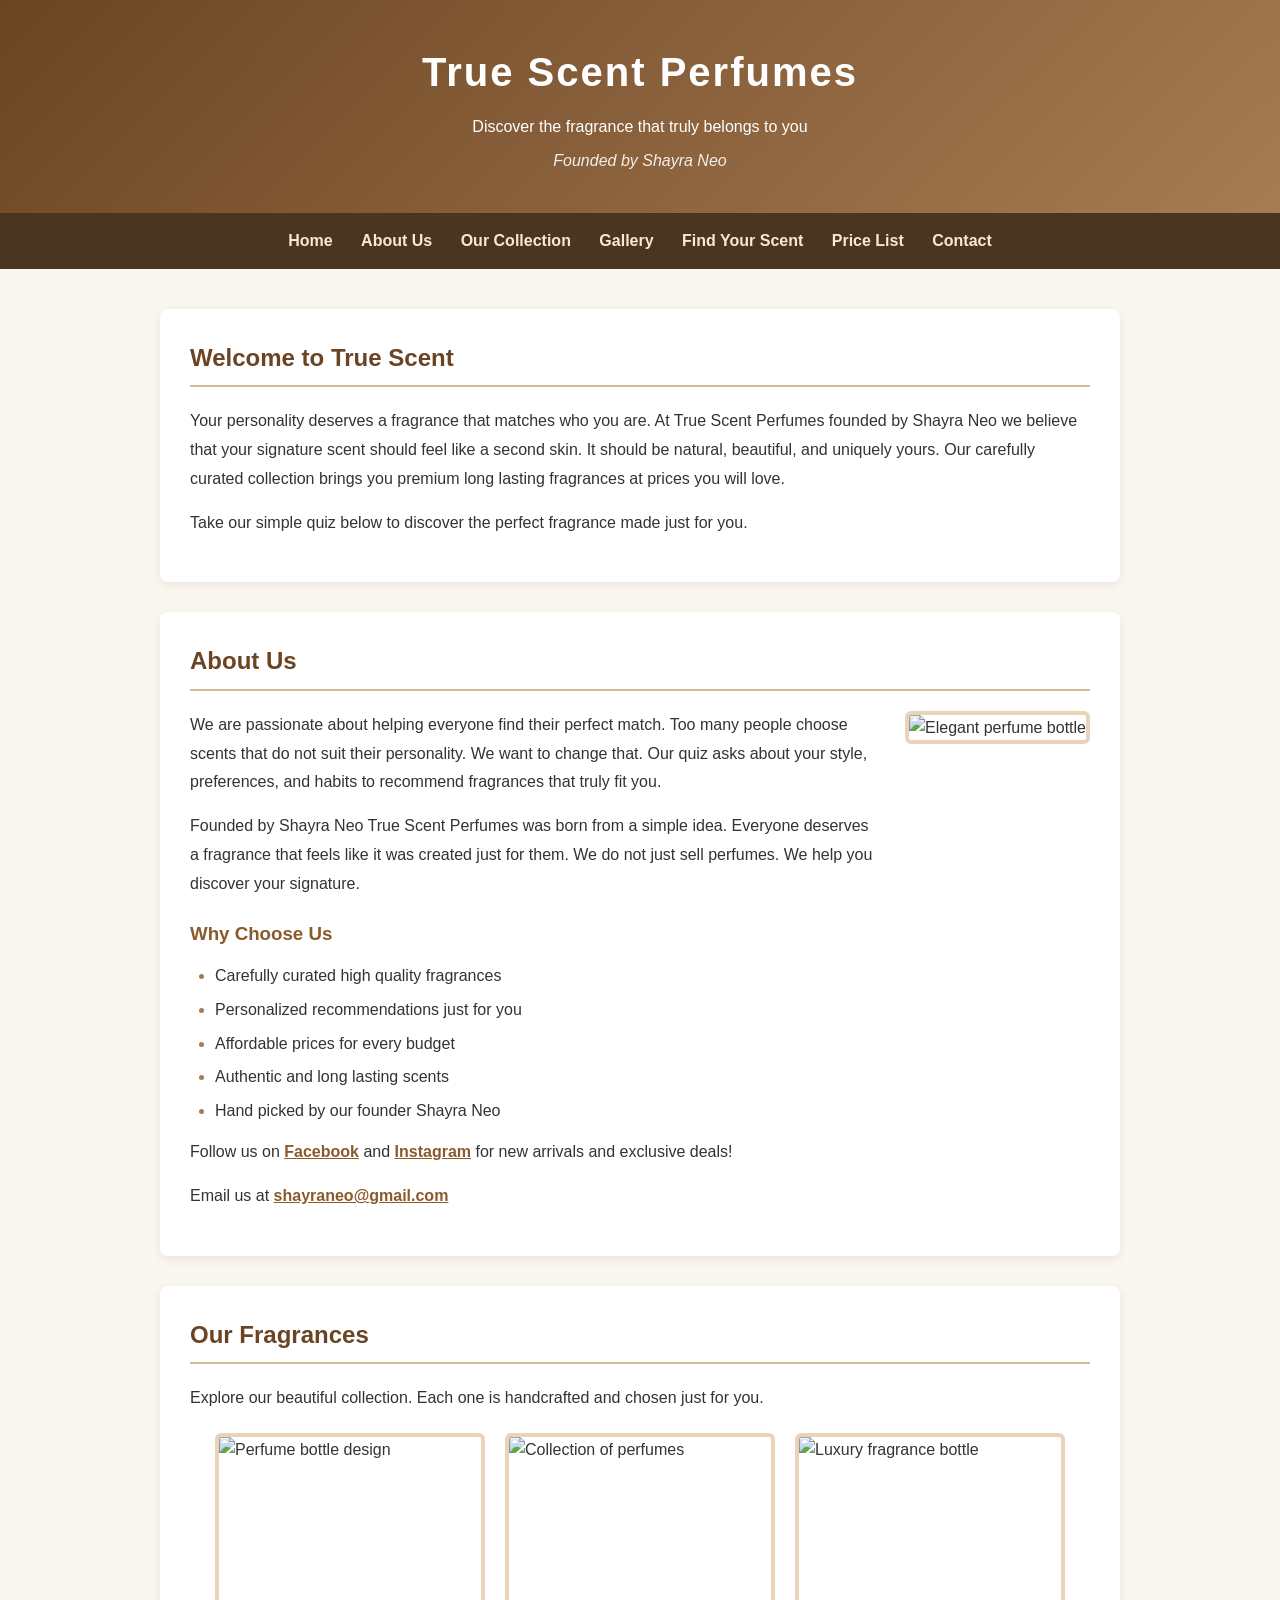
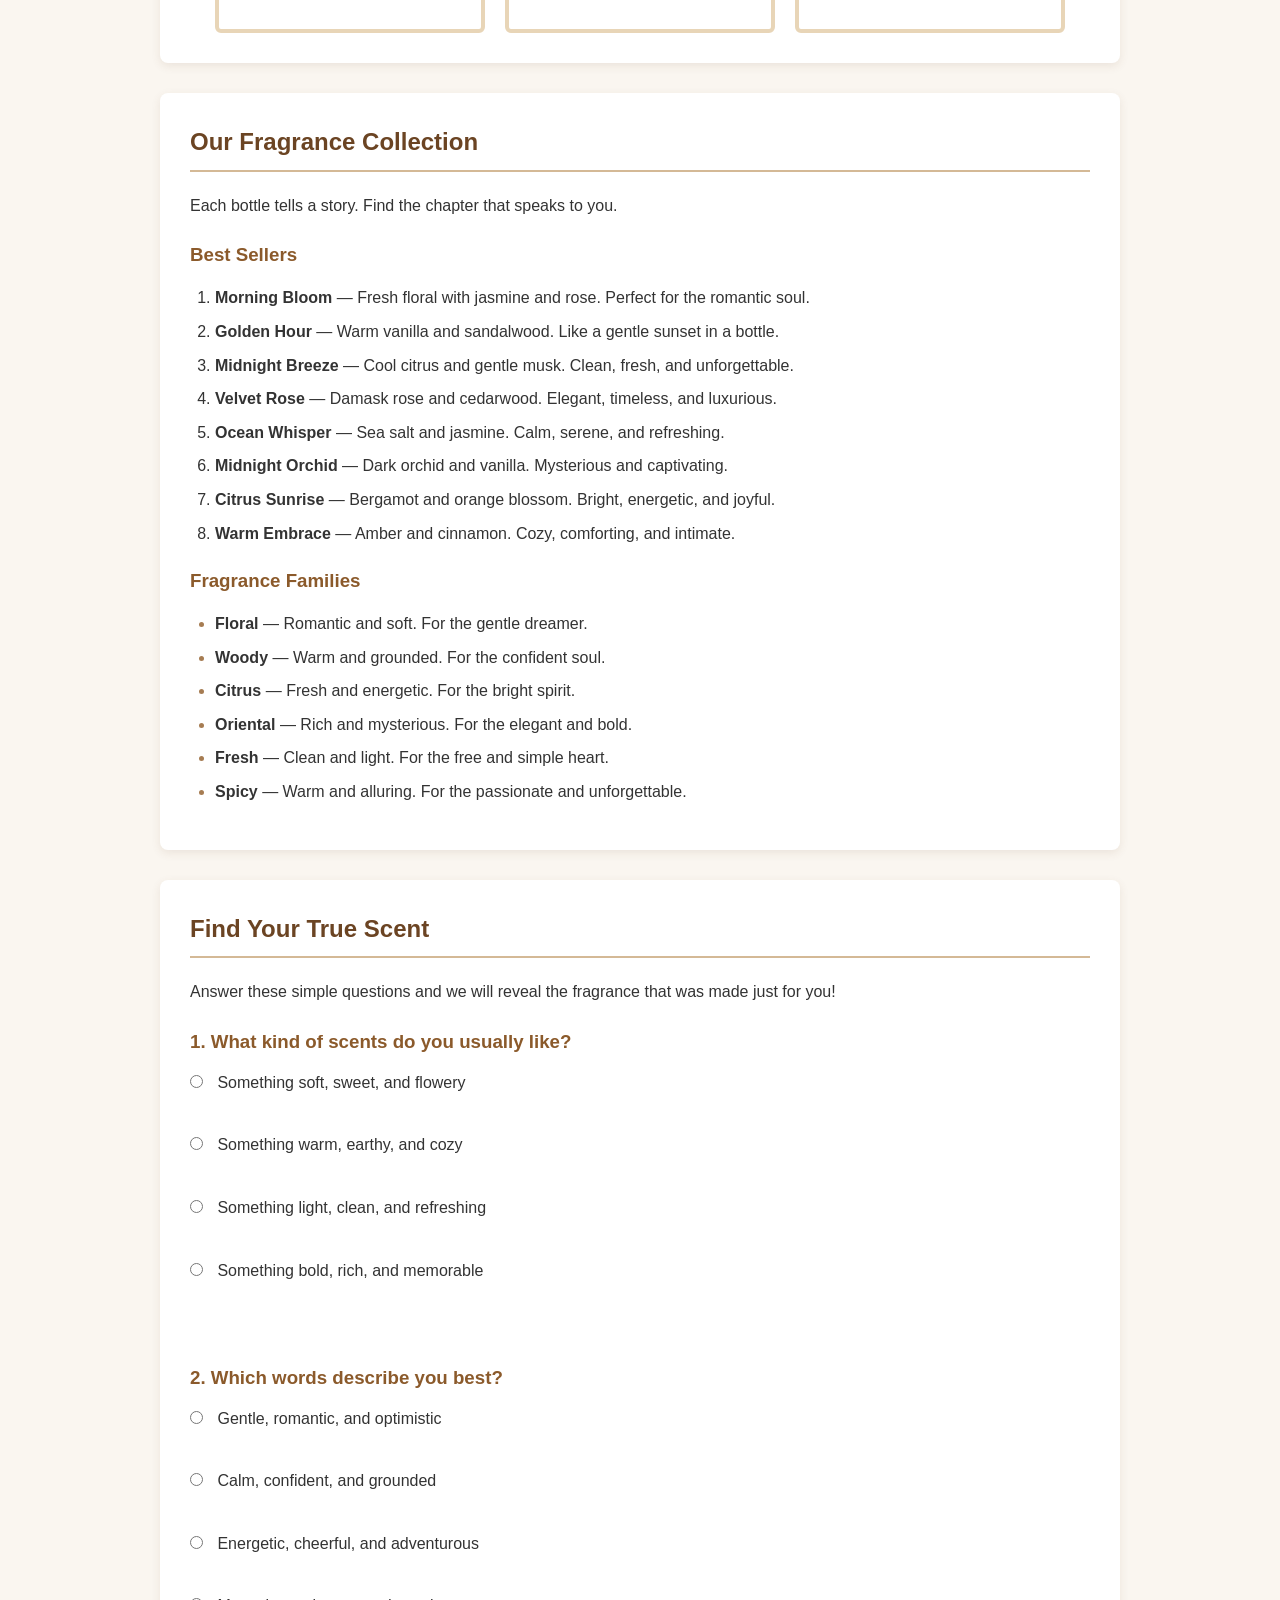
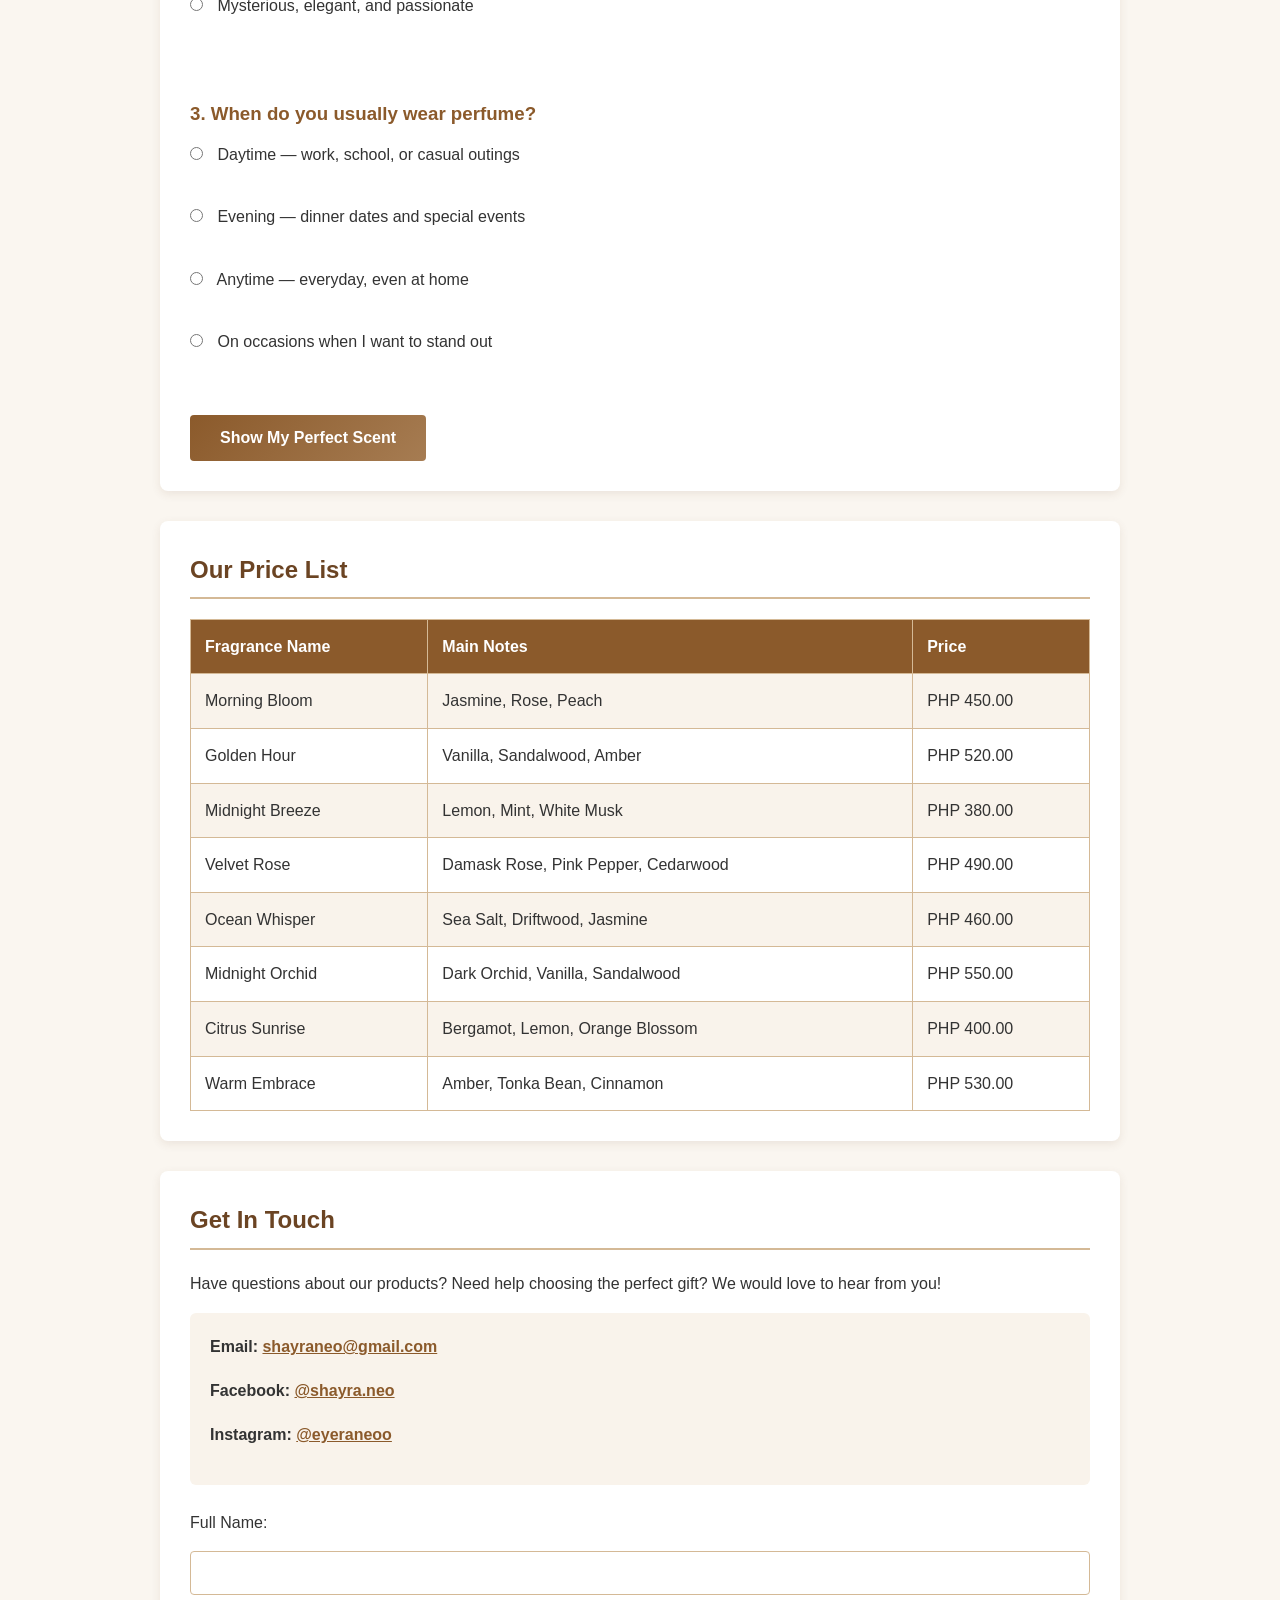
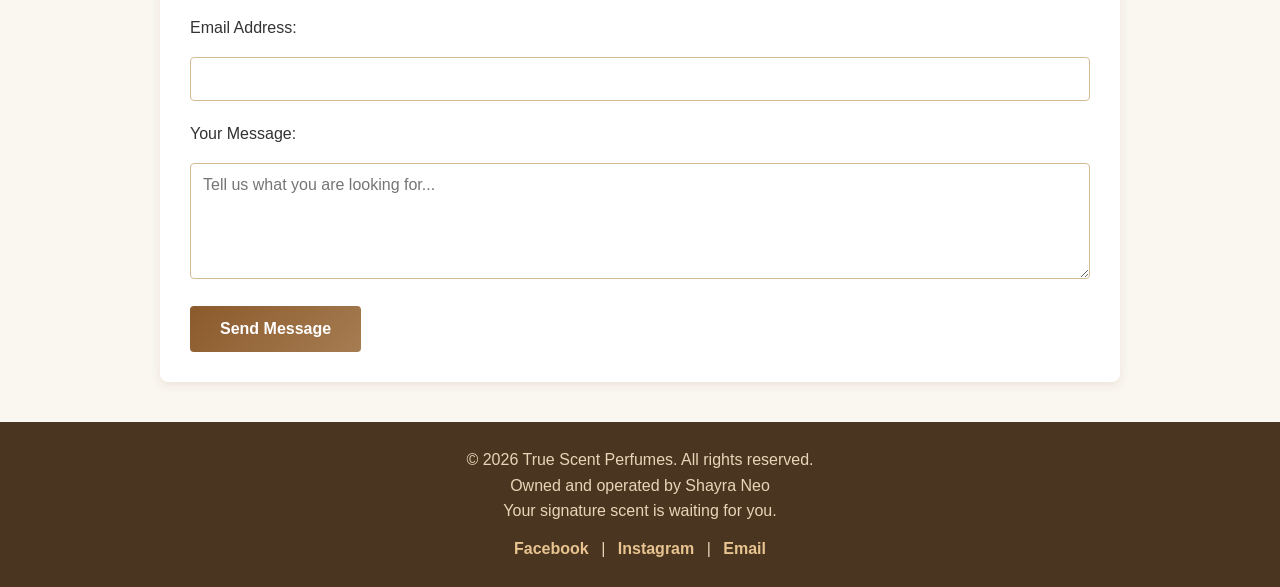
==== index.html @ 70a9e7a8 "Add files via upload" ====
<!DOCTYPE html>
<html lang="en">
<head>
    <meta charset="UTF-8">
    <meta name="viewport" content="width=device-width, initial-scale=1.0">
    <title>True Scent Perfumes</title>
    <link rel="stylesheet" href="style.css">
</head>
<body>

    <!-- Header Section -->
    <header>
        <h1>True Scent Perfumes</h1>
        <p>Discover the fragrance that truly belongs to you</p>
        <p class="owner-line">Founded by Shayra Neo</p>
    </header>

    <!-- Navigation Bar -->
    <nav>
        <a href="#home">Home</a>
        <a href="#about">About Us</a>
        <a href="#collection">Our Collection</a>
        <a href="#gallery">Gallery</a>
        <a href="#quiz">Find Your Scent</a>
        <a href="#prices">Price List</a>
        <a href="#contact">Contact</a>
    </nav>

    <!-- Main Content -->
    <main>

        <!-- Home Section -->
        <section id="home">
            <h2>Welcome to True Scent</h2>
            <p>Your personality deserves a fragrance that matches who you are. At True Scent Perfumes founded by Shayra Neo we believe that your signature scent should feel like a second skin. It should be natural, beautiful, and uniquely yours. Our carefully curated collection brings you premium long lasting fragrances at prices you will love.</p>
            <p>Take our simple quiz below to discover the perfect fragrance made just for you.</p>
        </section>

        <!-- About Section -->
        <section id="about">
            <h2>About Us</h2>
            <div class="about-container">
                <div class="about-text">
                    <p>We are passionate about helping everyone find their perfect match. Too many people choose scents that do not suit their personality. We want to change that. Our quiz asks about your style, preferences, and habits to recommend fragrances that truly fit you.</p>
                    <p>Founded by Shayra Neo True Scent Perfumes was born from a simple idea. Everyone deserves a fragrance that feels like it was created just for them. We do not just sell perfumes. We help you discover your signature.</p>
                    <h3>Why Choose Us</h3>
                    <ul>
                        <li>Carefully curated high quality fragrances</li>
                        <li>Personalized recommendations just for you</li>
                        <li>Affordable prices for every budget</li>
                        <li>Authentic and long lasting scents</li>
                        <li>Hand picked by our founder Shayra Neo</li>
                    </ul>
                    <p>Follow us on <a href="https://www.facebook.com/shayra.neo" target="_blank">Facebook</a> and <a href="https://www.instagram.com/eyeraneoo?exln=NjB5NWd2dG83ZXMw" target="_blank">Instagram</a> for new arrivals and exclusive deals!</p>
                    <p>Email us at <a href="mailto:shayraneo@gmail.com">shayraneo@gmail.com</a></p>
                </div>
                <div class="about-pic">
                    <img src="images/perfumes-collection.jpg.jpg" alt="Elegant perfume bottle">
                </div>
            </div>
        </section>

        <!-- Gallery Section -->
        <section id="gallery">
            <h2>Our Fragrances</h2>
            <p>Explore our beautiful collection. Each one is handcrafted and chosen just for you.</p>
            <div class="three-images">
                <img src="images/bottle.jpg.jpg" alt="Perfume bottle design">
                <img src="images/perfume-bottle.jpg.jpg" alt="Collection of perfumes">
                <img src="images/perfumes.jpg.jpg" alt="Luxury fragrance bottle">
            </div>
        </section>

        <!-- Our Collection Section -->
        <section id="collection">
            <h2>Our Fragrance Collection</h2>
            <p>Each bottle tells a story. Find the chapter that speaks to you.</p>
            
            <h3>Best Sellers</h3>
            <ol>
                <li><strong>Morning Bloom</strong> — Fresh floral with jasmine and rose. Perfect for the romantic soul.</li>
                <li><strong>Golden Hour</strong> — Warm vanilla and sandalwood. Like a gentle sunset in a bottle.</li>
                <li><strong>Midnight Breeze</strong> — Cool citrus and gentle musk. Clean, fresh, and unforgettable.</li>
                <li><strong>Velvet Rose</strong> — Damask rose and cedarwood. Elegant, timeless, and luxurious.</li>
                <li><strong>Ocean Whisper</strong> — Sea salt and jasmine. Calm, serene, and refreshing.</li>
                <li><strong>Midnight Orchid</strong> — Dark orchid and vanilla. Mysterious and captivating.</li>
                <li><strong>Citrus Sunrise</strong> — Bergamot and orange blossom. Bright, energetic, and joyful.</li>
                <li><strong>Warm Embrace</strong> — Amber and cinnamon. Cozy, comforting, and intimate.</li>
            </ol>

            <h3>Fragrance Families</h3>
            <ul>
                <li><strong>Floral</strong> — Romantic and soft. For the gentle dreamer.</li>
                <li><strong>Woody</strong> — Warm and grounded. For the confident soul.</li>
                <li><strong>Citrus</strong> — Fresh and energetic. For the bright spirit.</li>
                <li><strong>Oriental</strong> — Rich and mysterious. For the elegant and bold.</li>
                <li><strong>Fresh</strong> — Clean and light. For the free and simple heart.</li>
                <li><strong>Spicy</strong> — Warm and alluring. For the passionate and unforgettable.</li>
            </ul>
        </section>

        <!-- Find Your Scent Quiz Section -->
        <section id="quiz">
            <h2>Find Your True Scent</h2>
            <p>Answer these simple questions and we will reveal the fragrance that was made just for you!</p>
            
            <form id="scentQuizForm">
                <h3>1. What kind of scents do you usually like?</h3>
                <label>
                    <input type="radio" name="q1" value="floral" required>
                    Something soft, sweet, and flowery
                </label><br>
                <label>
                    <input type="radio" name="q1" value="woody">
                    Something warm, earthy, and cozy
                </label><br>
                <label>
                    <input type="radio" name="q1" value="fresh">
                    Something light, clean, and refreshing
                </label><br>
                <label>
                    <input type="radio" name="q1" value="spicy">
                    Something bold, rich, and memorable
                </label><br><br>

                <h3>2. Which words describe you best?</h3>
                <label>
                    <input type="radio" name="q2" value="floral" required>
                    Gentle, romantic, and optimistic
                </label><br>
                <label>
                    <input type="radio" name="q2" value="woody">
                    Calm, confident, and grounded
                </label><br>
                <label>
                    <input type="radio" name="q2" value="fresh">
                    Energetic, cheerful, and adventurous
                </label><br>
                <label>
                    <input type="radio" name="q2" value="spicy">
                    Mysterious, elegant, and passionate
                </label><br><br>

                <h3>3. When do you usually wear perfume?</h3>
                <label>
                    <input type="radio" name="q3" value="floral" required>
                    Daytime — work, school, or casual outings
                </label><br>
                <label>
                    <input type="radio" name="q3" value="woody">
                    Evening — dinner dates and special events
                </label><br>
                <label>
                    <input type="radio" name="q3" value="fresh">
                    Anytime — everyday, even at home
                </label><br>
                <label>
                    <input type="radio" name="q3" value="spicy">
                    On occasions when I want to stand out
                </label><br><br>

                <button type="submit">Show My Perfect Scent</button>
            </form>

             <div id="quizResultBox" style="display: none; margin-top: 25px; padding: 20px; background-color: #f9f3eb; border-radius: 6px; border-left: 4px solid #8b5a2b;">
                <h3>Your Perfect Fragrance Is</h3>
                <h4 id="fragranceName"></h4>
                <p id="fragranceDesc"></p>
                <button type="button" onclick="resetQuizForm()" style="background-color: #6b4423; margin-top: 10px;">Try Again</button>
            </div>
        </section>

        <!-- Price List Table -->
        <section id="prices">
            <h2>Our Price List</h2>
            <table>
                <tr>
                    <th>Fragrance Name</th>
                    <th>Main Notes</th>
                    <th>Price</th>
                </tr>
                <tr>
                    <td>Morning Bloom</td>
                    <td>Jasmine, Rose, Peach</td>
                    <td>PHP 450.00</td>
                </tr>
                <tr>
                    <td>Golden Hour</td>
                    <td>Vanilla, Sandalwood, Amber</td>
                    <td>PHP 520.00</td>
                </tr>
                <tr>
                    <td>Midnight Breeze</td>
                    <td>Lemon, Mint, White Musk</td>
                    <td>PHP 380.00</td>
                </tr>
                <tr>
                    <td>Velvet Rose</td>
                    <td>Damask Rose, Pink Pepper, Cedarwood</td>
                    <td>PHP 490.00</td>
                </tr>
                <tr>
                    <td>Ocean Whisper</td>
                    <td>Sea Salt, Driftwood, Jasmine</td>
                    <td>PHP 460.00</td>
                </tr>
                <tr>
                    <td>Midnight Orchid</td>
                    <td>Dark Orchid, Vanilla, Sandalwood</td>
                    <td>PHP 550.00</td>
                </tr>
                <tr>
                    <td>Citrus Sunrise</td>
                    <td>Bergamot, Lemon, Orange Blossom</td>
                    <td>PHP 400.00</td>
                </tr>
                <tr>
                    <td>Warm Embrace</td>
                    <td>Amber, Tonka Bean, Cinnamon</td>
                    <td>PHP 530.00</td>
                </tr>
            </table>
        </section>

        <!-- Contact Section -->
        <section id="contact">
            <h2>Get In Touch</h2>
            <p>Have questions about our products? Need help choosing the perfect gift? We would love to hear from you!</p>
            
            <div class="contact-details">
                <p><strong>Email:</strong> <a href="mailto:shayraneo@gmail.com">shayraneo@gmail.com</a></p>
                <p><strong>Facebook:</strong> <a href="https://www.facebook.com/shayra.neo" target="_blank">@shayra.neo</a></p>
                <p><strong>Instagram:</strong> <a href="https://www.instagram.com/eyeraneoo?exln=NjB5NWd2dG83ZXMw" target="_blank">@eyeraneoo</a></p>
            </div>
            
            <form action="#" method="post">
                <label for="fullname">Full Name:</label>
                <input type="text" id="fullname" name="fullname" required>

                <label for="email">Email Address:</label>
                <input type="email" id="email" name="email" required>

                <label for="message">Your Message:</label>
                <textarea id="message" name="message" rows="5" placeholder="Tell us what you are looking for..." required></textarea>

                <button type="submit">Send Message</button>
            </form>
        </section>

    </main>

    <!-- Footer -->
    <footer>
        <p>&copy; 2026 True Scent Perfumes. All rights reserved.</p>
        <p>Owned and operated by Shayra Neo</p>
        <p>Your signature scent is waiting for you.</p>
        <div class="footer-links">
            <a href="https://www.facebook.com/shayra.neo" target="_blank">Facebook</a> |
            <a href="https://www.instagram.com/eyeraneoo?exln=NjB5NWd2dG83ZXMw" target="_blank">Instagram</a> |
            <a href="mailto:shayraneo@gmail.com">Email</a>
        </div>
    </footer>

   <script>
        // === QUIZ FUNCTION ===
        function calculateResult() {
            // Kunin ang mga sagot
            var q1 = document.querySelector('input[name="q1"]:checked');
            var q2 = document.querySelector('input[name="q2"]:checked');
            var q3 = document.querySelector('input[name="q3"]:checked');

            // Kung may kulang na sagot
            if (!q1 || !q2 || !q3) {
                alert("Please answer all questions first!");
                return false;
            }

            // Bilangin kung alin ang pinakamarami
            var counts = { floral:0, woody:0, fresh:0, spicy:0 };
            counts[q1.value]++;
            counts[q2.value]++;
            counts[q3.value]++;

            // Alin ang may pinakamarami
            var winner = "floral";
            var highest = 0;
            if (counts.woody > highest) { highest = counts.woody; winner = "woody"; }
            if (counts.fresh > highest) { highest = counts.fresh; winner = "fresh"; }
            if (counts.spicy > highest) { highest = counts.spicy; winner = "spicy"; }

            // Ipakita ang resulta
            var names = {
                floral: "Morning Bloom",
                woody: "Golden Hour",
                fresh: "Ocean Whisper",
                spicy: "Midnight Orchid"
            };
            var descs = {
                floral: "You are gentle, romantic, and full of warmth. Morning Bloom with jasmine and rose is your perfect match.",
                woody: "You are calm, confident, and comforting. Golden Hour with warm vanilla and sandalwood is perfect for you.",
                fresh: "You are energetic and adventurous. Ocean Whisper with sea salt and jasmine keeps you feeling fresh.",
                spicy: "You are mysterious and elegant. Midnight Orchid with dark orchid and vanilla matches your captivating personality."
            };

            document.getElementById("scentQuizForm").style.display = "none";
            document.getElementById("quizResultBox").style.display = "block";
            document.getElementById("fragranceName").textContent = names[winner];
            document.getElementById("fragranceDesc").textContent = descs[winner];
            
            return false;
        }

        // === RESET QUIZ ===
        function resetQuizForm() {
            document.getElementById("scentQuizForm").reset();
            document.getElementById("scentQuizForm").style.display = "block";
            document.getElementById("quizResultBox").style.display = "none";
        }

        // === CONTACT FORM ===
        function showThankYou() {
            alert("Thank you for your message! We will get back to you soon.");
            document.getElementById("contactForm").reset();
            return false;
        }
    </script>
---- style.css ----
/* Reset default browser styling */
* {
    margin: 0;
    padding: 0;
    box-sizing: border-box;
}

/* Body styling */
body {
    font-family: 'Arial', sans-serif;
    line-height: 1.6;
    color: #333;
    background-color: #faf6f0;
}

/* Header styling */
header {
    background: linear-gradient(135deg, #6b4423, #a67c52);
    color: white;
    padding: 40px;
    text-align: center;
}

header h1 {
    font-size: 2.5em;
    margin-bottom: 10px;
    letter-spacing: 2px;
}

.owner-line {
    font-style: italic;
    opacity: 0.9;
    margin-top: 8px;
}

/* Navigation bar */
nav {
    background-color: #4a3520;
    padding: 15px;
    text-align: center;
    position: sticky;
    top: 0;
    z-index: 100;
}

nav a {
    color: #f8e9d2;
    text-decoration: none;
    margin: 0 12px;
    font-weight: bold;
    transition: color 0.3s ease;
}

nav a:hover {
    color: #e8c490;
    text-decoration: underline;
}

/* Main content */
main {
    max-width: 1000px;
    margin: 40px auto;
    padding: 0 20px;
}

/* Sections */
section {
    background-color: white;
    padding: 30px;
    margin-bottom: 30px;
    border-radius: 8px;
    box-shadow: 0 3px 10px rgba(107, 68, 35, 0.1);
}

section h2 {
    color: #6b4423;
    margin-bottom: 20px;
    border-bottom: 2px solid #d4b996;
    padding-bottom: 8px;
}

section h3 {
    color: #8b5a2b;
    margin: 20px 0 10px;
}

section p {
    margin-bottom: 15px;
    line-height: 1.8;
}

/* About section layout */
.about-container {
    display: flex;
    gap: 30px;
    align-items: flex-start;
    flex-wrap: wrap;
}

.about-text {
    flex: 1;
    min-width: 300px;
}

.about-pic img {
    max-width: 300px;
    width: 100%;
    height: auto;
    border-radius: 6px;
    border: 4px solid #e8d5b7;
}

/* Three images gallery */
.three-images {
    display: flex;
    gap: 20px;
    justify-content: center;
    flex-wrap: wrap;
    margin-top: 20px;
}

.three-images img {
    width: 30%;
    min-width: 200px;
    height: 200px;
    object-fit: cover;
    border-radius: 6px;
    border: 4px solid #e8d5b7;
}

/* Links */
a {
    color: #8b5a2b;
    font-weight: bold;
}

a:hover {
    color: #6b4423;
}

/* Lists */
ul, ol {
    margin: 15px 25px;
}

li {
    margin: 8px 0;
}

ul li::marker {
    color: #a67c52;
}

/* Table styling */
table {
    width: 100%;
    border-collapse: collapse;
    margin-top: 20px;
}

table, th, td {
    border: 1px solid #d4b996;
}

th, td {
    padding: 14px;
    text-align: left;
}

th {
    background-color: #8b5a2b;
    color: white;
}

tr:nth-child(even) {
    background-color: #f9f3eb;
}

tr:hover {
    background-color: #f4e9d8;
}

/* Form styling */
form {
    margin-top: 20px;
}

label {
    display: block;
    margin-bottom: 8px;
    cursor: pointer;
}

input[type="text"],
input[type="email"],
textarea {
    width: 100%;
    padding: 12px;
    margin: 8px 0 20px;
    border: 1px solid #d4b996;
    border-radius: 4px;
    font-family: inherit;
    font-size: 1em;
}

input[type="radio"] {
    margin: 8px 10px 8px 0;
}

button {
    background: linear-gradient(135deg, #8b5a2b, #a67c52);
    color: white;
    padding: 14px 30px;
    border: none;
    border-radius: 4px;
    cursor: pointer;
    font-size: 1em;
    font-weight: bold;
    transition: transform 0.2s ease;
}

button:hover {
    background: linear-gradient(135deg, #6b4423, #8b5a2b);
    transform: scale(1.02);
}

/* Contact section */
.contact-details {
    background-color: #f9f3eb;
    padding: 20px;
    border-radius: 6px;
    margin-bottom: 25px;
}

/* Footer */
footer {
    background-color: #4a3520;
    color: #e8d5b7;
    text-align: center;
    padding: 25px;
    margin-top: 40px;
}

.footer-links {
    margin-top: 12px;
}

.footer-links a {
    color: #e8c490;
    margin: 0 8px;
    text-decoration: none;
}

.footer-links a:hover {
    color: white;
    text-decoration: underline;
}
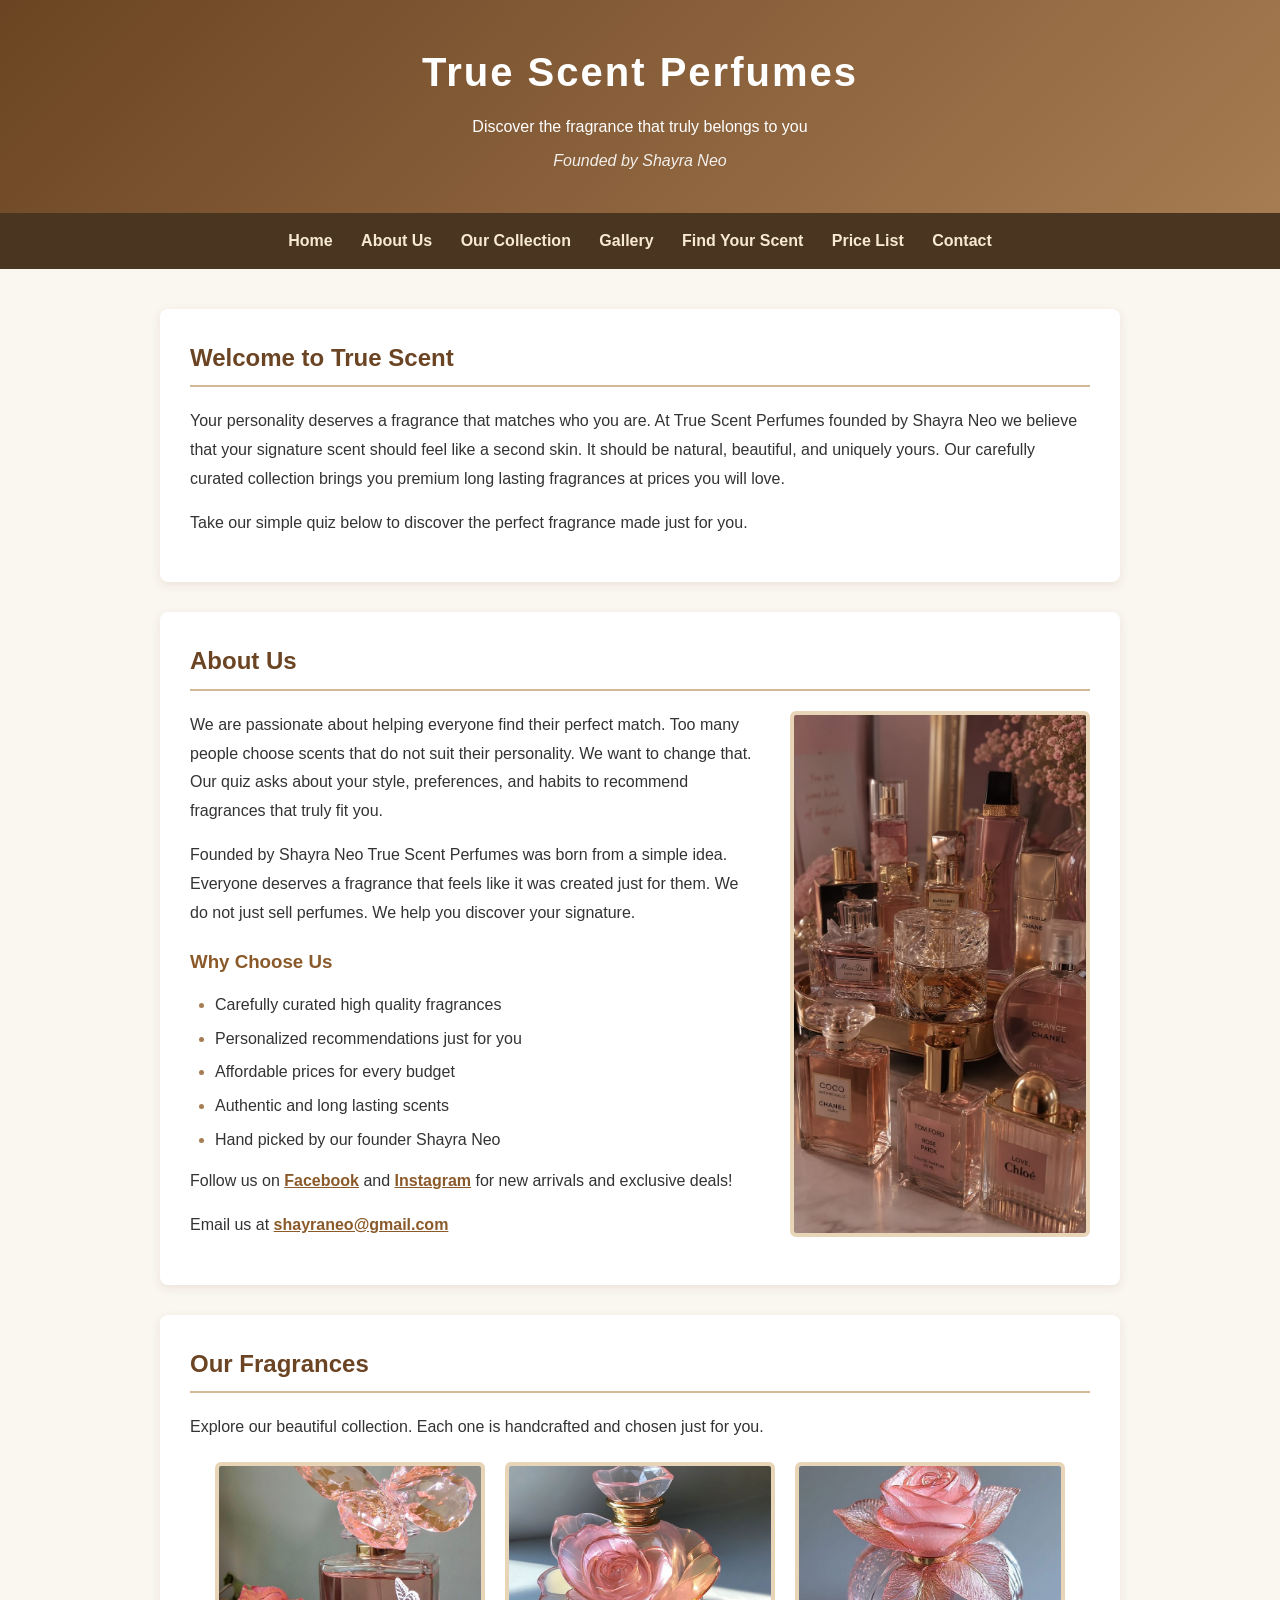
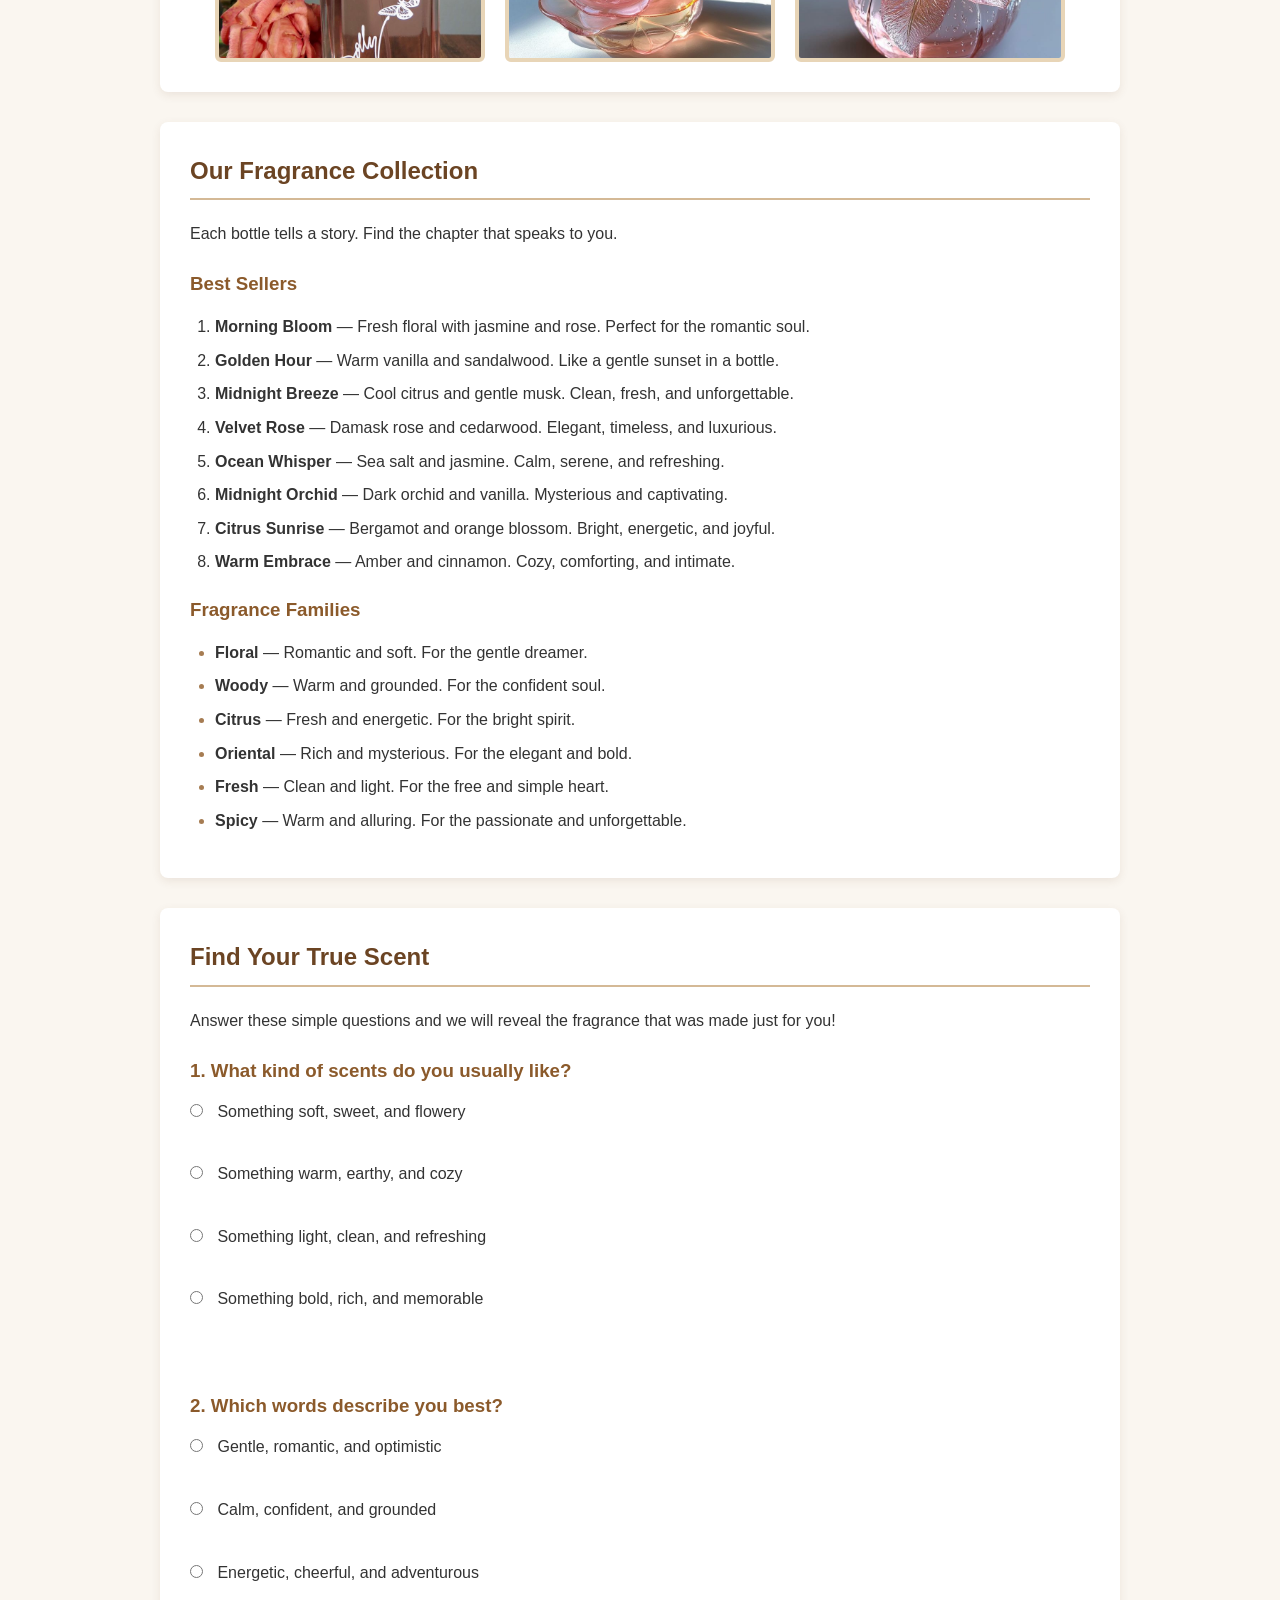
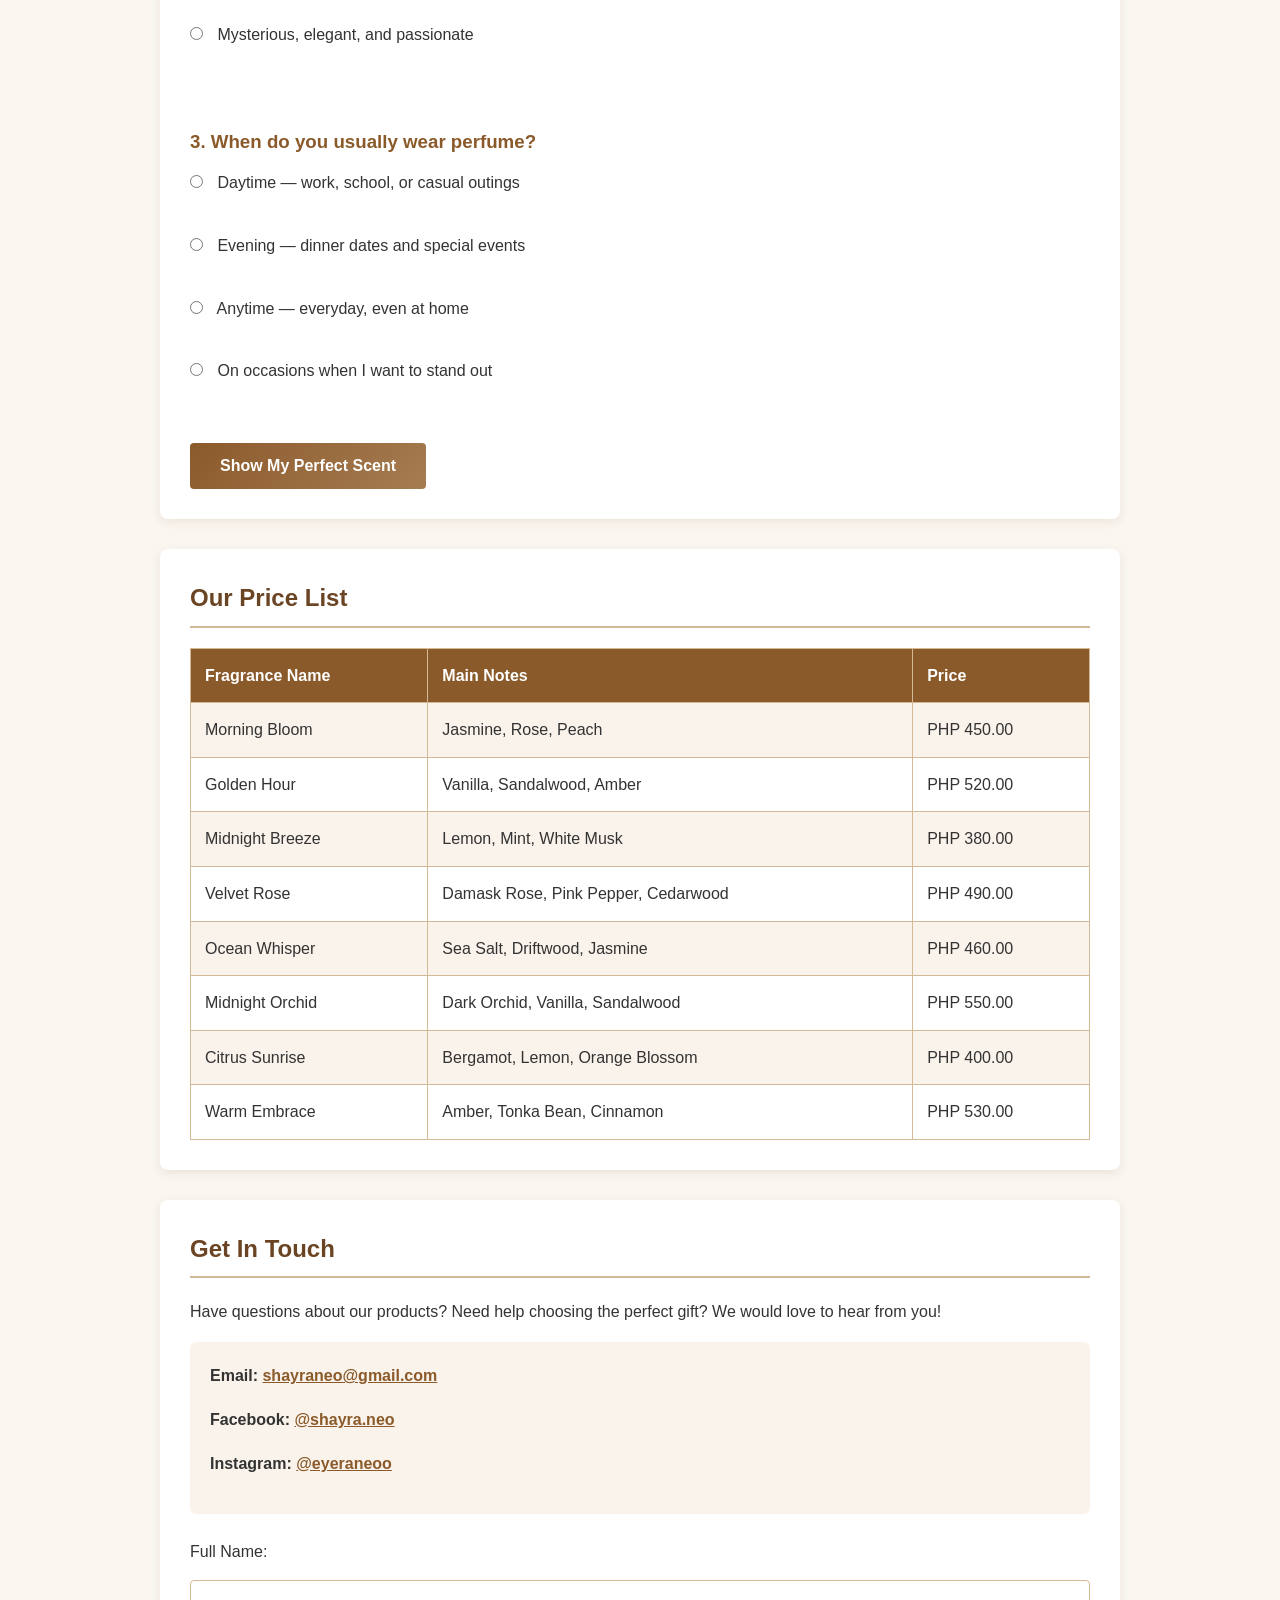
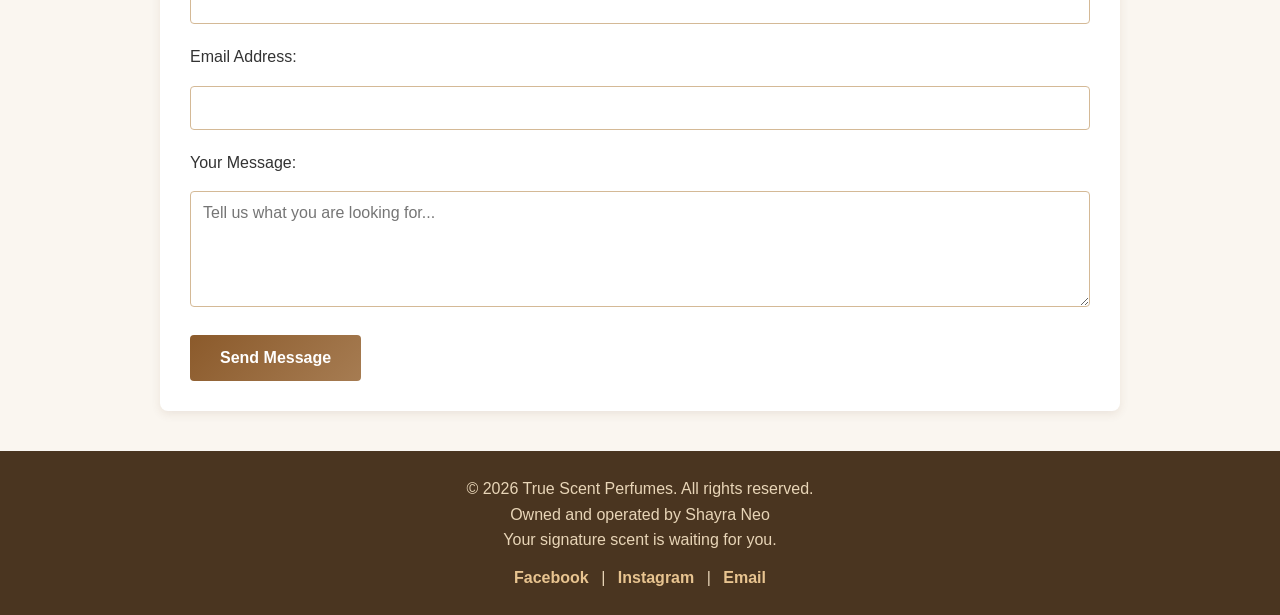
==== commit e1b422c5: "Refactor index.html structure and content" ====
--- a/index.html
+++ b/index.html
@@ -55,7 +55,7 @@
                     <p>Email us at <a href="mailto:shayraneo@gmail.com">shayraneo@gmail.com</a></p>
                 </div>
                 <div class="about-pic">
-                    <img src="images/perfumes-collection.jpg.jpg" alt="Elegant perfume bottle">
+                    <img src="perfumes-collection.jpg.jpg" alt="Elegant perfume bottle">
                 </div>
             </div>
         </section>
@@ -65,9 +65,9 @@
             <h2>Our Fragrances</h2>
             <p>Explore our beautiful collection. Each one is handcrafted and chosen just for you.</p>
             <div class="three-images">
-                <img src="images/bottle.jpg.jpg" alt="Perfume bottle design">
-                <img src="images/perfume-bottle.jpg.jpg" alt="Collection of perfumes">
-                <img src="images/perfumes.jpg.jpg" alt="Luxury fragrance bottle">
+                <img src="bottle.jpg.jpg" alt="Perfume bottle design">
+                <img src="perfume-bottle.jpg.jpg" alt="Collection of perfumes">
+                <img src="perfumes.jpg.jpg" alt="Luxury fragrance bottle">
             </div>
         </section>
 
@@ -323,4 +323,4 @@
             document.getElementById("contactForm").reset();
             return false;
         }
-    </script>+    </script>
